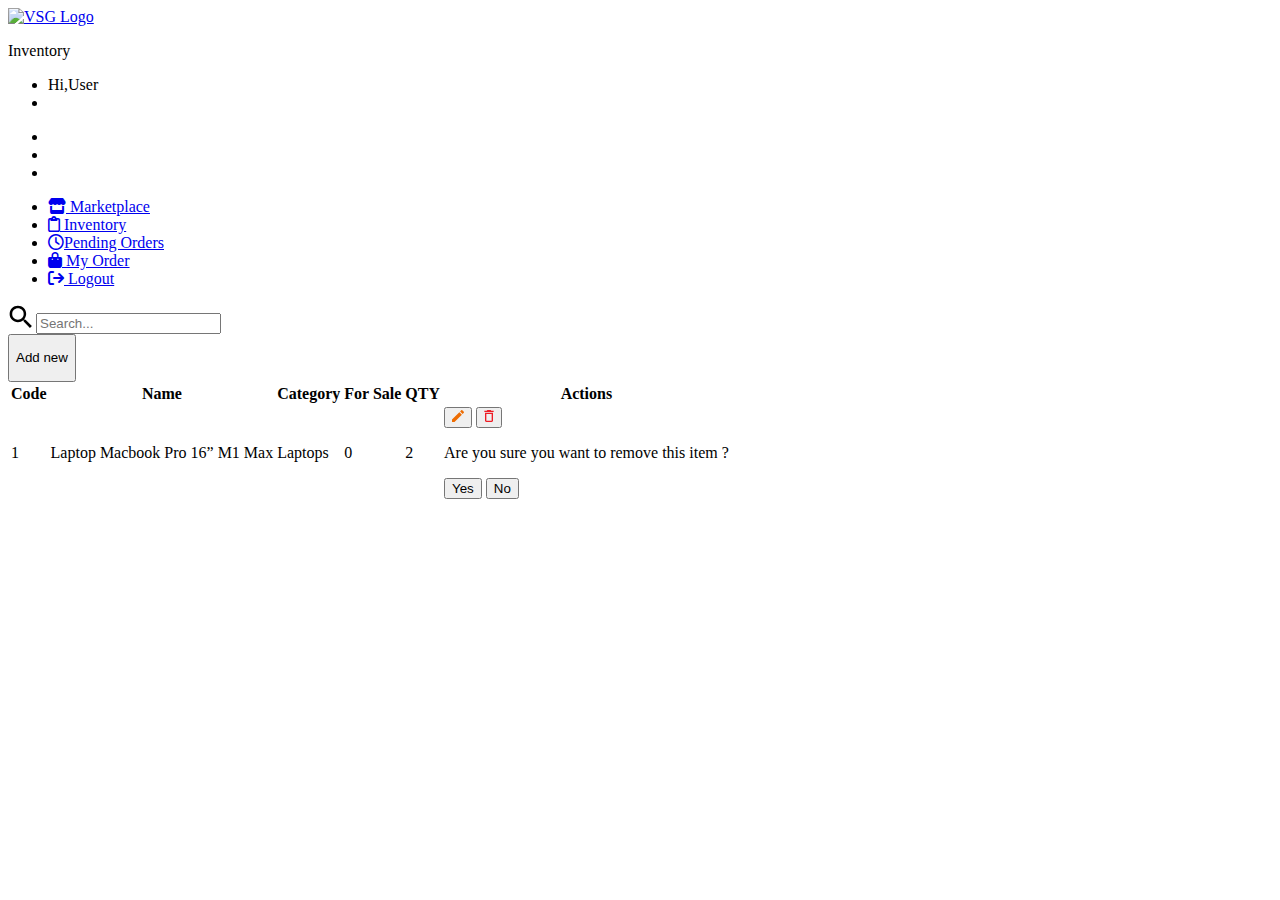
==== pages/inventoryPage.html @ f2868d97 "file renaming" ====
<!DOCTYPE html>
<html lang="en">
  <head>
    <meta charset="UTF-8" />
    <meta name="viewport" content="width=device-width, initial-scale=1.0" />
    <link rel="stylesheet" href="../styles.css" />
    <link
      rel="stylesheet"
      href="https://cdnjs.cloudflare.com/ajax/libs/font-awesome/6.3.0/css/all.min.css"
    />
    <link
      href="https://fonts.googleapis.com/css?family=Montserrat"
      rel="stylesheet"
    />
    <script src="marketPage.js"></script>
    <title>Inventory</title>
  </head>
  <body>
    <header>
      <a href="../index.html">
        <img
          src="../img/marketPage/vsg_marketplace-mini-logo 1.png"
          class="homeLogo"
          alt="VSG Logo"
        />
      </a>
      <p class="marketplace-header">Inventory</p>
      <ul>
        <li>Hi,User</li>
        <li><img src="../img/marketPage/Profile Img.png" alt="" /></li>
      </ul>
      <ul class="hamburger-lines" onclick="toggleHamburger()">
        <li class="lines"></li>
        <li class="lines"></li>
        <li class="lines"></li>
      </ul>
    </header>
    <div class="content">
      <aside>
        <nav>
          <ul>
            <li>
              <a href="marketPage.html"
                ><i class="fa-solid fa-store"></i> Marketplace</a
              >
            </li>
            <li>
              <a href="inventoryPage.html">
                <i class="fa-regular fa-clipboard"></i>
                Inventory</a
              >
            </li>
            <li>
              <a href="pendingOrdersPage.html">
                <i class="fa-regular fa-clock"></i>Pending Orders</a
              >
            </li>
            <li>
              <a href="marketPage.html">
                <i class="fa-solid fa-bag-shopping"></i>
                My Order</a
              >
            </li>
            <li id="logout">
              <a href="../index.html">
                <i class="fa-solid fa-arrow-right-from-bracket"></i>
                Logout</a
              >
            </li>
          </ul>
        </nav>
      </aside>
      <main class="main-content-inventory">
        <form class="add-new">
          <div class="add-new-input">
            <label for="new-add">
              <svg
                width="24"
                height="24"
                viewBox="0 0 11 11"
                fill="none"
                xmlns="http://www.w3.org/2000/svg"
              >
                <path
                  d="M4.55176 7.17578C5.28092 7.17578 5.90072 6.92057 6.41113 6.41016C6.92155 5.89974 7.17676 5.27995 7.17676 4.55078C7.17676 3.82161 6.92155 3.20182 6.41113 2.69141C5.90072 2.18099 5.28092 1.92578 4.55176 1.92578C3.82259 1.92578 3.2028 2.18099 2.69238 2.69141C2.18197 3.20182 1.92676 3.82161 1.92676 4.55078C1.92676 5.27995 2.18197 5.89974 2.69238 6.41016C3.2028 6.92057 3.82259 7.17578 4.55176 7.17578ZM8.05176 7.17578L10.9502 10.0742L10.0752 10.9492L7.17676 8.05078V7.58594L7.0127 7.42188C6.31999 8.02344 5.49967 8.32422 4.55176 8.32422C3.49447 8.32422 2.59668 7.95964 1.8584 7.23047C1.12012 6.5013 0.750977 5.60807 0.750977 4.55078C0.750977 3.49349 1.12012 2.5957 1.8584 1.85742C2.59668 1.11914 3.49447 0.75 4.55176 0.75C5.60905 0.75 6.50228 1.11914 7.23145 1.85742C7.96061 2.5957 8.32519 3.49349 8.32519 4.55078C8.32519 4.93359 8.23405 5.36654 8.05176 5.84961C7.86947 6.33268 7.65983 6.72005 7.42285 7.01172L7.58691 7.17578H8.05176Z"
                  fill="black"
                />
              </svg>
            </label>
            <input type="text" id="new-add" placeholder="Search..." />
          </div>
          <button class="add-new-button">
            <span></span>
            <p class="add-new-button-text">Add new</p>
          </button>
        </form>
        <div class="table">
          <table class="inventory-content">
            <thead>
              <tr>
                <th>Code</th>
                <th>Name</th>
                <th>Category</th>
                <th>For Sale</th>
                <th>QTY</th>
                <th>Actions</th>
              </tr>
            </thead>
            <tbody>
              <tr>
                <td>1</td>
                <td>Laptop Macbook Pro 16” M1 Max</td>
                <td>Laptops</td>
                <td>0</td>
                <td>2</td>
                <td class="actions">
                  <button>
                    <svg
                      width="12"
                      height="12"
                      viewBox="0 0 12 12"
                      fill="none"
                      xmlns="http://www.w3.org/2000/svg"
                    >
                      <path
                        d="M11.8125 2.6875L10.5938 3.90625L8.09375 1.40625L9.3125 0.1875C9.4375 0.0625 9.59375 0 9.78125 0C9.96875 0 10.125 0.0625 10.25 0.1875L11.8125 1.75C11.9375 1.875 12 2.03125 12 2.21875C12 2.40625 11.9375 2.5625 11.8125 2.6875ZM0 9.5L7.375 2.125L9.875 4.625L2.5 12H0V9.5Z"
                        fill="#ED6C02"
                      />
                    </svg>
                  </button>
                  <button onclick="confirmPurchase(event)">
                    <svg
                      width="10"
                      height="12"
                      viewBox="0 0 10 12"
                      fill="none"
                      xmlns="http://www.w3.org/2000/svg"
                    >
                      <path
                        d="M7.34375 0.65625H9.65625V2H0.34375V0.65625H2.65625L3.34375 0H6.65625L7.34375 0.65625ZM2.34375 4V10.6562H7.65625V4H2.34375ZM1 10.6562V2.65625H9V10.6562C9 11.0104 8.86458 11.3229 8.59375 11.5938C8.32292 11.8646 8.01042 12 7.65625 12H2.34375C1.98958 12 1.67708 11.8646 1.40625 11.5938C1.13542 11.3229 1 11.0104 1 10.6562Z"
                        fill="#ED1C25"
                      />
                    </svg>
                  </button>
                  <div class="confirmation-popup">
                    <p>Are you sure you want to remove this item ?</p>
                    <div>
                      <button>Yes</button>
                      <button>No</button>
                    </div>
                  </div>
                </td>
              </tr>
            </tbody>
          </table>
          <div class="pagination-container"></div>
        </div>
      </main>
    </div>
  </body>
</html>
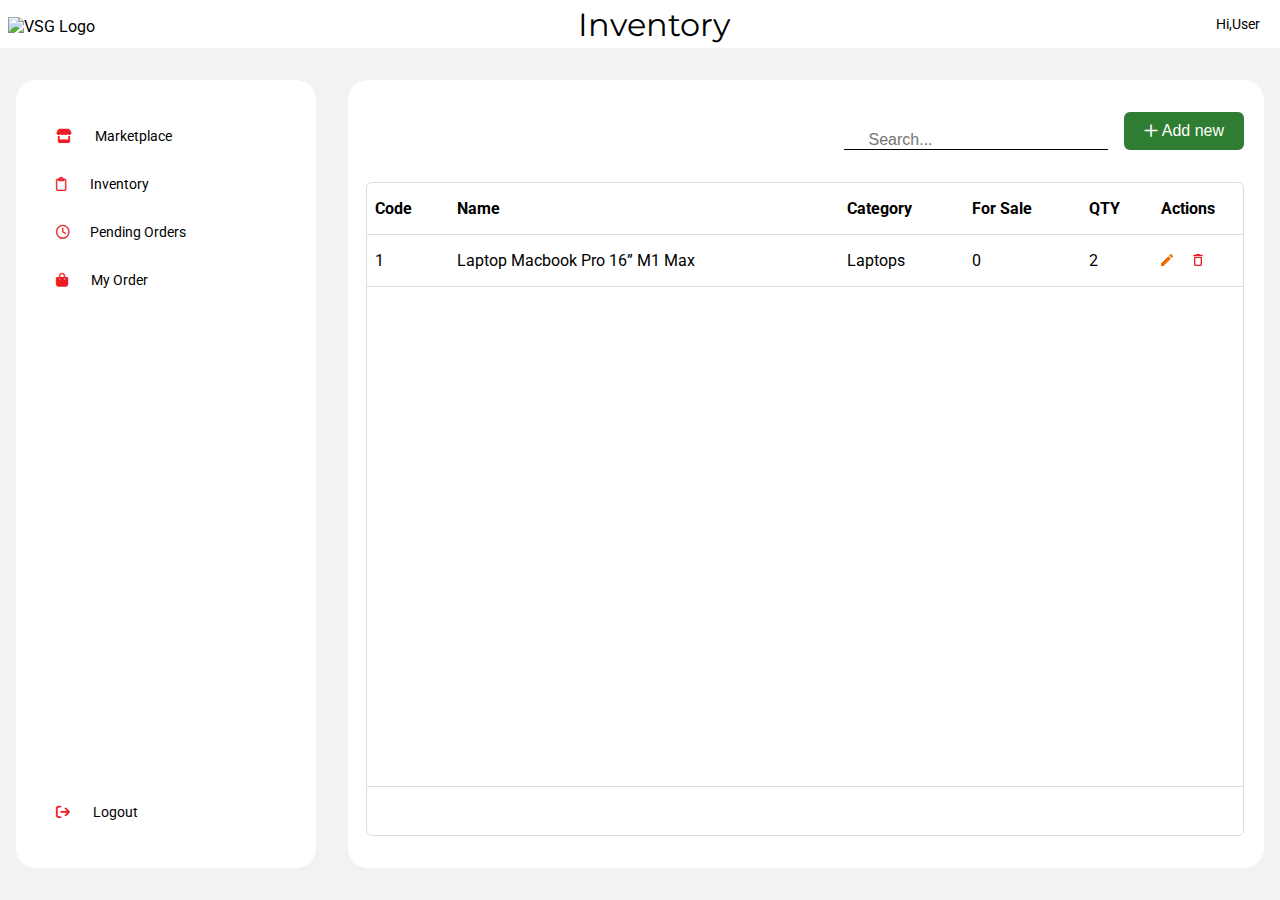
==== commit d05bddbd: "Added new item modal" ====
--- a/pages/inventoryPage.html
+++ b/pages/inventoryPage.html
@@ -9,153 +9,218 @@
       href="https://cdnjs.cloudflare.com/ajax/libs/font-awesome/6.3.0/css/all.min.css"
     />
     <link
-      href="https://fonts.googleapis.com/css?family=Montserrat"
+      href="https://fonts.googleapis.com/css2?family=Montserrat&family=Roboto:wght@400;700&display=swap"
+      rel="stylesheet"
+    />
+    <link rel="preconnect" href="https://fonts.googleapis.com" />
+    <link rel="preconnect" href="https://fonts.gstatic.com" crossorigin />
+    <link
+      href="https://fonts.googleapis.com/css2?family=Inter:wght@400;700&display=swap"
       rel="stylesheet"
     />
     <script src="marketPage.js"></script>
     <title>Inventory</title>
   </head>
   <body>
-    <header>
-      <a href="../index.html">
-        <img
-          src="../img/marketPage/vsg_marketplace-mini-logo 1.png"
-          class="homeLogo"
-          alt="VSG Logo"
-        />
-      </a>
-      <p class="marketplace-header">Inventory</p>
-      <ul>
-        <li>Hi,User</li>
-        <li><img src="../img/marketPage/Profile Img.png" alt="" /></li>
-      </ul>
-      <ul class="hamburger-lines" onclick="toggleHamburger()">
-        <li class="lines"></li>
-        <li class="lines"></li>
-        <li class="lines"></li>
-      </ul>
-    </header>
-    <div class="content">
-      <aside>
-        <nav>
-          <ul>
-            <li>
-              <a href="marketPage.html"
-                ><i class="fa-solid fa-store"></i> Marketplace</a
-              >
-            </li>
-            <li>
-              <a href="inventoryPage.html">
-                <i class="fa-regular fa-clipboard"></i>
-                Inventory</a
-              >
-            </li>
-            <li>
-              <a href="pendingOrdersPage.html">
-                <i class="fa-regular fa-clock"></i>Pending Orders</a
-              >
-            </li>
-            <li>
-              <a href="marketPage.html">
-                <i class="fa-solid fa-bag-shopping"></i>
-                My Order</a
-              >
-            </li>
-            <li id="logout">
-              <a href="../index.html">
-                <i class="fa-solid fa-arrow-right-from-bracket"></i>
-                Logout</a
-              >
-            </li>
-          </ul>
-        </nav>
-      </aside>
-      <main class="main-content-inventory">
-        <form class="add-new">
-          <div class="add-new-input">
-            <label for="new-add">
+    <div class="wrapper">
+      <header>
+        <a href="../index.html">
+          <img
+            src="../img/marketPage/vsg_marketplace-mini-logo 1.png"
+            class="homeLogo"
+            alt="VSG Logo"
+          />
+        </a>
+        <p class="marketplace-header">Inventory</p>
+        <ul>
+          <li>Hi,User</li>
+          <li><img src="../img/marketPage/Profile Img.png" alt="" /></li>
+        </ul>
+        <ul class="hamburger-lines" onclick="toggleHamburger()">
+          <li class="lines"></li>
+          <li class="lines"></li>
+          <li class="lines"></li>
+        </ul>
+      </header>
+      <div class="content">
+        <aside>
+          <nav>
+            <ul>
+              <li>
+                <a href="marketPage.html"
+                  ><i class="fa-solid fa-store"></i> Marketplace</a
+                >
+              </li>
+              <li>
+                <a href="inventoryPage.html">
+                  <i class="fa-regular fa-clipboard"></i>
+                  Inventory</a
+                >
+              </li>
+              <li>
+                <a href="pendingOrdersPage.html">
+                  <i class="fa-regular fa-clock"></i>Pending Orders</a
+                >
+              </li>
+              <li>
+                <a href="marketPage.html">
+                  <i class="fa-solid fa-bag-shopping"></i>
+                  My Order</a
+                >
+              </li>
+              <li id="logout">
+                <a href="../index.html">
+                  <i class="fa-solid fa-arrow-right-from-bracket"></i>
+                  Logout</a
+                >
+              </li>
+            </ul>
+          </nav>
+        </aside>
+        <main class="main-content-inventory">
+          <form class="add-new">
+            <div class="add-new-input">
+              <input type="text" id="new-add" placeholder="Search..." />
+            </div>
+            <button class="add-new-button" onclick="toggleDetailsModal(event)">
+              <p class="add-new-button-text">
+                <i class="fa-regular fa-plus"></i> Add new
+              </p>
+            </button>
+          </form>
+          <div class="table">
+            <table class="inventory-content">
+              <thead>
+                <tr>
+                  <th>Code</th>
+                  <th>Name</th>
+                  <th>Category</th>
+                  <th>For Sale</th>
+                  <th>QTY</th>
+                  <th>Actions</th>
+                </tr>
+              </thead>
+              <tbody>
+                <tr>
+                  <td>1</td>
+                  <td>Laptop Macbook Pro 16” M1 Max</td>
+                  <td>Laptops</td>
+                  <td>0</td>
+                  <td>2</td>
+                  <td class="actions">
+                    <button onclick="toggleDetailsModal(event)">
+                      <svg
+                        width="12"
+                        height="12"
+                        viewBox="0 0 12 12"
+                        fill="none"
+                        xmlns="http://www.w3.org/2000/svg"
+                      >
+                        <path
+                          d="M11.8125 2.6875L10.5938 3.90625L8.09375 1.40625L9.3125 0.1875C9.4375 0.0625 9.59375 0 9.78125 0C9.96875 0 10.125 0.0625 10.25 0.1875L11.8125 1.75C11.9375 1.875 12 2.03125 12 2.21875C12 2.40625 11.9375 2.5625 11.8125 2.6875ZM0 9.5L7.375 2.125L9.875 4.625L2.5 12H0V9.5Z"
+                          fill="#ED6C02"
+                        />
+                      </svg>
+                    </button>
+                    <button onclick="confirmPurchase(event)">
+                      <svg
+                        width="10"
+                        height="12"
+                        viewBox="0 0 10 12"
+                        fill="none"
+                        xmlns="http://www.w3.org/2000/svg"
+                      >
+                        <path
+                          d="M7.34375 0.65625H9.65625V2H0.34375V0.65625H2.65625L3.34375 0H6.65625L7.34375 0.65625ZM2.34375 4V10.6562H7.65625V4H2.34375ZM1 10.6562V2.65625H9V10.6562C9 11.0104 8.86458 11.3229 8.59375 11.5938C8.32292 11.8646 8.01042 12 7.65625 12H2.34375C1.98958 12 1.67708 11.8646 1.40625 11.5938C1.13542 11.3229 1 11.0104 1 10.6562Z"
+                          fill="#ED1C25"
+                        />
+                      </svg>
+                    </button>
+                    <div class="confirmation-popup">
+                      <p>Are you sure you want to remove this item ?</p>
+                      <div>
+                        <button>Yes</button>
+                        <button>No</button>
+                      </div>
+                    </div>
+                  </td>
+                </tr>
+              </tbody>
+            </table>
+            <div class="pagination-container"></div>
+          </div>
+        </main>
+      </div>
+      <div class="modal">
+        <div class="item-management">
+          <form class="item-data">
+            <div class="item-data-form">
+              <div class="item-data-form-left">
+                <p class="modal-header">Add New Item</p>
+                <div>
+                  <input id="code" type="text" placeholder=" " />
+                  <label for="code">Code *</label>
+                </div>
+                <div>
+                  <input id="name" type="text" placeholder=" " />
+                  <label for="name">Name *</label>
+                </div>
+                <div>
+                  <textarea
+                    placeholder=" "
+                    name=""
+                    id="item-description-area"
+                    cols="40"
+                    rows="6"
+                  ></textarea>
+                  <label for="item-description-area">Description</label>
+                </div>
+                <div class="category-dropdown">Category</div>
+                <div>
+                  <input id="qty-for-sale" type="number" placeholder=" " />
+                  <label for="qty-for-sale">Qty For Sale</label>
+                </div>
+                <div>
+                  <input id="sale-price" type="number" placeholder=" " />
+                  <label for="sale-price">Sale Price</label>
+                </div>
+                <div>
+                  <input id="qty" type="text" placeholder=" " />
+                  <label for="qty">Qty *</label>
+                </div>
+              </div>
+              <div class="item-data-form-right">
+                <img
+                  src="../img/inventory/no_image-placeholder.png"
+                  alt="New Item Image"
+                />
+                <div>
+                  <button class="button button-warning">Upload</button>
+                  <button class="button button-remove">Remove</button>
+                </div>
+              </div>
+            </div>
+            <div class="item-data-button-container">
+              <button class="button button-success">Add</button>
+            </div>
+            <button class="close-button" onclick="toggleDetailsModal(event)">
               <svg
-                width="24"
-                height="24"
-                viewBox="0 0 11 11"
+                width="16"
+                height="16"
+                viewBox="0 0 12 12"
                 fill="none"
                 xmlns="http://www.w3.org/2000/svg"
               >
                 <path
-                  d="M4.55176 7.17578C5.28092 7.17578 5.90072 6.92057 6.41113 6.41016C6.92155 5.89974 7.17676 5.27995 7.17676 4.55078C7.17676 3.82161 6.92155 3.20182 6.41113 2.69141C5.90072 2.18099 5.28092 1.92578 4.55176 1.92578C3.82259 1.92578 3.2028 2.18099 2.69238 2.69141C2.18197 3.20182 1.92676 3.82161 1.92676 4.55078C1.92676 5.27995 2.18197 5.89974 2.69238 6.41016C3.2028 6.92057 3.82259 7.17578 4.55176 7.17578ZM8.05176 7.17578L10.9502 10.0742L10.0752 10.9492L7.17676 8.05078V7.58594L7.0127 7.42188C6.31999 8.02344 5.49967 8.32422 4.55176 8.32422C3.49447 8.32422 2.59668 7.95964 1.8584 7.23047C1.12012 6.5013 0.750977 5.60807 0.750977 4.55078C0.750977 3.49349 1.12012 2.5957 1.8584 1.85742C2.59668 1.11914 3.49447 0.75 4.55176 0.75C5.60905 0.75 6.50228 1.11914 7.23145 1.85742C7.96061 2.5957 8.32519 3.49349 8.32519 4.55078C8.32519 4.93359 8.23405 5.36654 8.05176 5.84961C7.86947 6.33268 7.65983 6.72005 7.42285 7.01172L7.58691 7.17578H8.05176Z"
-                  fill="black"
+                  d="M11.8203 1.35156L7.17187 6L11.8203 10.6484L10.6484 11.8203L6 7.17187L1.35156 11.8203L0.179688 10.6484L4.82812 6L0.179688 1.35156L1.35156 0.179688L6 4.82812L10.6484 0.179688L11.8203 1.35156Z"
+                  fill="#000"
                 />
               </svg>
-            </label>
-            <input type="text" id="new-add" placeholder="Search..." />
-          </div>
-          <button class="add-new-button">
-            <span></span>
-            <p class="add-new-button-text">Add new</p>
-          </button>
-        </form>
-        <div class="table">
-          <table class="inventory-content">
-            <thead>
-              <tr>
-                <th>Code</th>
-                <th>Name</th>
-                <th>Category</th>
-                <th>For Sale</th>
-                <th>QTY</th>
-                <th>Actions</th>
-              </tr>
-            </thead>
-            <tbody>
-              <tr>
-                <td>1</td>
-                <td>Laptop Macbook Pro 16” M1 Max</td>
-                <td>Laptops</td>
-                <td>0</td>
-                <td>2</td>
-                <td class="actions">
-                  <button>
-                    <svg
-                      width="12"
-                      height="12"
-                      viewBox="0 0 12 12"
-                      fill="none"
-                      xmlns="http://www.w3.org/2000/svg"
-                    >
-                      <path
-                        d="M11.8125 2.6875L10.5938 3.90625L8.09375 1.40625L9.3125 0.1875C9.4375 0.0625 9.59375 0 9.78125 0C9.96875 0 10.125 0.0625 10.25 0.1875L11.8125 1.75C11.9375 1.875 12 2.03125 12 2.21875C12 2.40625 11.9375 2.5625 11.8125 2.6875ZM0 9.5L7.375 2.125L9.875 4.625L2.5 12H0V9.5Z"
-                        fill="#ED6C02"
-                      />
-                    </svg>
-                  </button>
-                  <button onclick="confirmPurchase(event)">
-                    <svg
-                      width="10"
-                      height="12"
-                      viewBox="0 0 10 12"
-                      fill="none"
-                      xmlns="http://www.w3.org/2000/svg"
-                    >
-                      <path
-                        d="M7.34375 0.65625H9.65625V2H0.34375V0.65625H2.65625L3.34375 0H6.65625L7.34375 0.65625ZM2.34375 4V10.6562H7.65625V4H2.34375ZM1 10.6562V2.65625H9V10.6562C9 11.0104 8.86458 11.3229 8.59375 11.5938C8.32292 11.8646 8.01042 12 7.65625 12H2.34375C1.98958 12 1.67708 11.8646 1.40625 11.5938C1.13542 11.3229 1 11.0104 1 10.6562Z"
-                        fill="#ED1C25"
-                      />
-                    </svg>
-                  </button>
-                  <div class="confirmation-popup">
-                    <p>Are you sure you want to remove this item ?</p>
-                    <div>
-                      <button>Yes</button>
-                      <button>No</button>
-                    </div>
-                  </div>
-                </td>
-              </tr>
-            </tbody>
-          </table>
-          <div class="pagination-container"></div>
+            </button>
+          </form>
         </div>
-      </main>
+        <div class="backdrop"></div>
+      </div>
     </div>
   </body>
 </html>
--- a/styles.css
+++ b/styles.css
@@ -0,0 +1,1121 @@
+* {
+  margin: 0;
+  padding: 0;
+}
+* button {
+  border: none;
+}
+* a {
+  color: #000;
+  text-decoration: none;
+}
+* input {
+  border: none;
+  outline: none;
+}
+* textarea {
+  border: none;
+  outline: none;
+}
+
+body {
+  font-family: "Roboto", sans-serif;
+  font-size: 16px;
+  color: #000;
+}
+
+.container {
+  background: url("/img/main/vsg_bg 2.jpg") 50% 50% no-repeat;
+  background-size: cover;
+  width: 100%;
+  height: 100vh;
+  overflow: auto;
+  display: flex;
+  justify-content: center;
+  align-items: center;
+}
+
+.logo-container {
+  max-width: 900px;
+  display: flex;
+  flex-direction: column;
+  align-items: center;
+}
+.logo-container img {
+  width: 80%;
+}
+.logo-container a {
+  text-align: center;
+  font-size: 30px;
+  text-decoration: none;
+  margin-top: 150px;
+  color: #ffffff;
+  background-color: #ed1c25;
+  padding: 16px 48px;
+  border-radius: 6px;
+  box-shadow: 1px 1px 5px rgba(0, 0, 0, 0.25);
+}
+.logo-container a:hover {
+  background-color: #f69296;
+}
+.logo-container a:active {
+  background-color: #ed1c25;
+}
+
+header {
+  background-color: #ffffff;
+  display: flex;
+  justify-content: space-between;
+  align-items: center;
+  height: 48px;
+}
+header .homeLogo {
+  margin-left: 8px;
+  margin-top: 4px;
+}
+header p {
+  align-self: center;
+  font-family: "Montserrat";
+  font-size: 32px;
+}
+header ul {
+  display: flex;
+  justify-content: center;
+  align-items: center;
+  list-style-type: none;
+}
+header ul li {
+  padding: 4px;
+  font-size: 14px;
+}
+header ul li img {
+  margin-right: 8px;
+}
+
+.hamburger-lines {
+  display: none;
+  height: 100%;
+  margin-top: 8px;
+  cursor: pointer;
+}
+
+.lines {
+  height: 4px;
+  width: 40px;
+  background-color: #ed1c25;
+  margin: 6px 24px;
+  padding: 0;
+  border: 1px solid #ed1c25;
+  border-radius: 6px;
+}
+
+.hamburger-menu {
+  display: "none";
+  flex-direction: column;
+  background-color: #ffffff;
+  left: 16px;
+  top: 82px;
+  z-index: 4;
+  justify-content: stretch;
+  flex-grow: 1;
+}
+
+body {
+  height: 100vh;
+  background-color: #f0f2f3;
+}
+
+.wrapper {
+  height: 100%;
+  display: flex;
+  flex-direction: column;
+}
+
+.backdrop {
+  position: absolute;
+  top: 0;
+  left: 0;
+  width: 100%;
+  height: 100vh;
+  background-color: #000;
+  opacity: 50%;
+}
+
+.content {
+  flex-grow: 1;
+  padding: 32px 16px;
+  display: flex;
+  align-items: stretch;
+  display: flex;
+  gap: 32px;
+}
+.content aside {
+  display: flex;
+  flex-direction: column;
+  align-items: stretch;
+  max-width: 300px;
+  width: 25%;
+  min-width: 250px;
+  background-color: #ffffff;
+  border-radius: 20px;
+}
+.content aside nav {
+  flex-grow: 1;
+  width: 100%;
+  display: flex;
+  align-items: stretch;
+}
+.content aside nav ul {
+  width: 100%;
+  padding-top: 32px;
+  padding-bottom: 32px;
+  list-style-type: none;
+  display: flex;
+  flex-direction: column;
+}
+.content aside nav ul li {
+  cursor: pointer;
+  margin: 0 24px;
+  box-sizing: border-box;
+  padding: 16px;
+}
+.content aside nav ul li a {
+  display: block;
+  width: 100%;
+  height: 100%;
+  font-size: 14px;
+}
+.content aside nav ul li a i {
+  color: #ed1c25;
+  margin-right: 20px;
+}
+.content aside nav ul li:hover {
+  background-color: #ed1c25;
+  border-radius: 10px;
+  box-shadow: 2px 2px 10px rgba(0, 0, 0, 0.2);
+}
+.content aside nav ul li:hover a {
+  color: #ffffff;
+}
+.content aside nav ul li:hover i {
+  color: #ffffff;
+}
+.content aside nav ul #logout {
+  margin-top: auto;
+}
+
+.main-content {
+  flex-grow: 1;
+  background-color: #ffffff;
+  border-radius: 20px;
+  display: grid;
+  grid-template-columns: 1fr 1fr 1fr 1fr;
+  align-content: start;
+  justify-content: start;
+  padding: 40px 20px;
+  gap: 32px;
+  overflow: auto;
+}
+
+.card-item {
+  position: relative;
+  box-shadow: 0px 0px 10px rgba(0, 0, 0, 0.1);
+  border-radius: 6px;
+  display: flex;
+  flex-direction: column;
+}
+.card-item img {
+  cursor: pointer;
+  width: 100%;
+  border-radius: 5px 5px 0px 0px;
+}
+
+.item-options {
+  flex-grow: 1;
+  display: flex;
+  align-items: center;
+}
+.item-options-info {
+  flex-grow: 1;
+  padding: 8px;
+}
+.item-options-info-category {
+  display: block;
+  font-size: 12px;
+  color: #9a9a9a;
+}
+.item-options-purchase {
+  margin-right: 16px;
+  display: flex;
+  justify-content: stretch;
+  align-items: flex-start;
+}
+
+.dropdown {
+  position: relative;
+}
+.dropdown span {
+  display: block;
+  font-size: 10px;
+  color: #9a9a9a;
+}
+.dropdown button {
+  cursor: pointer;
+  border: none;
+  border-bottom: 1px solid #000;
+  background-color: #ffffff;
+}
+.dropdown button span {
+  color: #000;
+  font-size: 12px;
+  display: inline;
+}
+.dropdown-child {
+  display: none;
+  position: absolute;
+  background-color: #ffffff;
+  box-shadow: 0px 0px 5px rgba(0, 0, 0, 0.3);
+  z-index: 4;
+}
+.dropdown-child .option {
+  font-size: 12px;
+  padding: 4px;
+  cursor: pointer;
+}
+
+.purchase-button {
+  margin-left: 8px;
+  border: none;
+  display: inline-block;
+  padding: 6px 6px 2px 6px;
+  background-color: #ed1c25;
+  border-radius: 24px;
+}
+
+.purchase-button:hover {
+  background-color: #f69296;
+}
+
+.confirmation-popup.market {
+  display: none;
+  position: absolute;
+  background-color: #ffffff;
+  box-shadow: 0px 0px 10px rgba(0, 0, 0, 0.5);
+  border-radius: 6px;
+  padding: 1em;
+  width: 275px;
+  left: 17%;
+  bottom: -47%;
+  z-index: 4;
+}
+.confirmation-popup.market div {
+  display: flex;
+  justify-content: flex-end;
+  margin-top: 0.5em;
+  gap: 10px;
+}
+.confirmation-popup.market button {
+  padding: 0.25em 1em;
+  background-color: #ffffff;
+  color: #ed1c25;
+  border: 1px solid #ed1c25;
+  border-radius: 6px;
+  box-shadow: 1px 1px 5px rgba(0, 0, 0, 0.25);
+}
+.confirmation-popup.market button:hover {
+  color: #ffffff;
+  background-color: #ed1c25;
+}
+
+.confirmation-popup.market::before {
+  content: "";
+  content: "";
+  position: absolute;
+  width: 0;
+  height: 0;
+  border-style: solid;
+  border-width: 0 0.5em 0.75em 0.5em;
+  border-color: transparent transparent #ffffff transparent;
+  top: -10px;
+  left: 48%;
+}
+
+.confirmation-popup.active {
+  left: -30%;
+}
+
+.confirmation-popup.active::before {
+  left: 81%;
+}
+
+.modal {
+  width: 100%;
+  height: 100vh;
+  position: fixed;
+  top: 0;
+  left: 0;
+  display: flex;
+  justify-content: center;
+  align-items: center;
+  display: none;
+}
+.modal .modal-content {
+  position: relative;
+  z-index: 4;
+  width: 600px;
+  height: 621px;
+  background-color: #ffffff;
+  border-radius: 20px;
+}
+.modal .modal-content button {
+  position: absolute;
+  right: 16px;
+  top: 16px;
+}
+.modal .modal-content img {
+  border-radius: 20px 20px 0 0;
+  width: 100%;
+  height: 50%;
+  -o-object-fit: cover;
+     object-fit: cover;
+}
+
+.item-info {
+  display: flex;
+  justify-content: space-between;
+  margin: 16px;
+}
+.item-info-left {
+  width: 50%;
+}
+.item-info-left-name {
+  font-size: 22px;
+  font-weight: 700;
+}
+.item-info-left-category {
+  font-size: 14px;
+  color: #9a9a9a;
+}
+.item-info-right {
+  display: flex;
+  flex-direction: column;
+  align-items: flex-end;
+}
+.item-info-right-price {
+  font-weight: 700;
+  font-size: 22px;
+}
+.item-info-right-quantity {
+  font-size: 14px;
+  color: #9a9a9a;
+}
+
+.item-description {
+  margin: 16px 32px 16px 16px;
+}
+
+.main-content-inventory {
+  flex-grow: 1;
+  background-color: #ffffff;
+  border-radius: 20px;
+  padding: 2em 1.25em;
+  display: flex;
+  flex-direction: column;
+  align-items: flex-end;
+  overflow-x: auto;
+}
+
+.add-new {
+  display: flex;
+  justify-content: flex-end;
+  align-items: flex-end;
+  width: 400px;
+}
+.add-new-input {
+  display: flex;
+  flex-grow: 1;
+  border-bottom: 1px solid #000;
+}
+.add-new-input input {
+  width: 100%;
+  margin-left: 10px;
+  display: inline;
+  font-size: 16px;
+}
+.add-new-input::before {
+  content: "";
+  background-image: url("../../img/inventory/Vector_magnifying_glass.svg");
+  background-repeat: no-repeat;
+  width: 16px;
+  height: 16px;
+  outline: none;
+}
+.add-new-input:focus-within {
+  outline: 1px solid #000;
+}
+.add-new-button {
+  margin-left: 1.25em;
+  display: flex;
+  justify-content: center;
+  align-items: center;
+  padding: 10px 20px;
+  border-radius: 6px;
+  background-color: #2e7d32;
+  color: #ffffff;
+  gap: 16px;
+}
+.add-new-button-text {
+  white-space: nowrap;
+  flex-grow: 1;
+  font-size: 16px;
+  height: auto;
+  margin: auto;
+}
+
+.table {
+  display: flex;
+  flex-direction: column;
+  flex-grow: 1;
+  width: 100%;
+  margin-top: 32px;
+  border: 1px solid #dadcdd;
+  border-radius: 6px;
+  overflow: auto;
+}
+
+.inventory-content {
+  min-width: 900px;
+  border-spacing: 0;
+  border-radius: 6px;
+}
+.inventory-content th {
+  max-height: 48px;
+  text-align: left;
+  padding: 16px 8px;
+}
+.inventory-content td {
+  border-top: 1px solid #dadcdd;
+  border-bottom: 1px solid #dadcdd;
+  padding: 16px 8px;
+}
+
+.actions {
+  position: relative;
+}
+.actions button {
+  margin-right: 16px;
+  background: none;
+}
+
+.confirmation-popup {
+  display: none;
+  position: absolute;
+  background-color: #ffffff;
+  box-shadow: 0px 0px 10px rgba(0, 0, 0, 0.5);
+  border-radius: 6px;
+  padding: 1em;
+  width: 250px;
+  padding: 16px;
+  left: -140%;
+  bottom: -200%;
+}
+.confirmation-popup div {
+  display: flex;
+  justify-content: flex-end;
+  margin-top: 0.5em;
+  gap: 10px;
+  margin-top: 8px;
+}
+.confirmation-popup button {
+  padding: 0.25em 1em;
+  background-color: #ffffff;
+  color: #ed1c25;
+  border: 1px solid #ed1c25;
+  border-radius: 6px;
+  box-shadow: 1px 1px 5px rgba(0, 0, 0, 0.25);
+}
+.confirmation-popup button:hover {
+  color: #ffffff;
+  background-color: #ed1c25;
+}
+
+.confirmation-popup::before {
+  content: "";
+  position: absolute;
+  width: 0;
+  height: 0;
+  border-style: solid;
+  border-width: 0 0.5em 0.75em 0.5em;
+  border-color: transparent transparent #ffffff transparent;
+  top: -10px;
+  left: 66%;
+}
+
+.pagination-container {
+  margin-top: auto;
+  height: 48px;
+  border-top: 1px solid #dadcdd;
+}
+
+.item-management {
+  width: 600px;
+  height: 700px;
+  background-color: #ffffff;
+  position: relative;
+  z-index: 4;
+  border-radius: 20px;
+  padding: 48px;
+}
+.item-management .item-data {
+  position: relative;
+  height: 100%;
+  display: flex;
+  flex-direction: column;
+  align-items: center;
+}
+.item-management .item-data-form {
+  width: 100%;
+  display: flex;
+  gap: 20px;
+}
+.item-management .item-data-form-left {
+  flex-grow: 1;
+  display: flex;
+  flex-direction: column;
+  justify-content: center;
+}
+.item-management .item-data-form-left .modal-header {
+  font-size: 24px;
+  font-weight: 700;
+}
+.item-management .item-data-form-left div {
+  position: relative;
+  display: flex;
+  flex-direction: column;
+}
+.item-management .item-data-form-left div label {
+  font-size: 14px;
+  color: #9a9a9a;
+  position: absolute;
+  left: 0;
+  bottom: 0;
+}
+.item-management .item-data-form-left div input:not(:-moz-placeholder-shown) ~ label, .item-management .item-data-form-left div textarea:not(:-moz-placeholder-shown) ~ label {
+  display: none;
+}
+.item-management .item-data-form-left div input:focus ~ label,
+.item-management .item-data-form-left div input:not(:placeholder-shown) ~ label,
+.item-management .item-data-form-left div textarea:focus ~ label,
+.item-management .item-data-form-left div textarea:not(:placeholder-shown) ~ label {
+  display: none;
+}
+.item-management .item-data-form-left div [for=item-description-area] {
+  top: 24px;
+}
+.item-management .item-data-form-left input {
+  border-bottom: 1px solid #dadcdd;
+  margin-top: 62px;
+}
+.item-management .item-data-form-left textarea {
+  border-bottom: 1px solid #dadcdd;
+  margin-top: 25px;
+}
+.item-management .item-data-form-left .category-dropdown {
+  margin-top: 62px;
+  color: #9a9a9a;
+  border-bottom: 1px solid #dadcdd;
+}
+.item-management .item-data-form-right {
+  flex-grow: 1;
+  display: flex;
+  flex-direction: column;
+  justify-content: center;
+  align-items: center;
+}
+.item-management .item-data-form-right div {
+  display: flex;
+  flex-direction: column;
+}
+.item-management .item-data-form-right div button {
+  margin-top: 20px;
+  width: 120px;
+}
+.item-management .item-data-button-container {
+  margin: 35px 0;
+}
+.item-management .item-data-button-container button {
+  width: 150px;
+}
+.item-management .item-data .close-button {
+  cursor: pointer;
+  background-color: transparent;
+  position: absolute;
+  right: -15px;
+  top: -15px;
+}
+
+.main-content-pending {
+  flex-grow: 1;
+  background-color: #ffffff;
+  border-radius: 20px;
+  padding: 2em 1.25em;
+  display: flex;
+  flex-direction: column;
+  align-items: flex-end;
+  align-items: stretch;
+}
+.main-content-pending .pending-orders {
+  border-spacing: 0 1.25em;
+}
+.main-content-pending .pending-orders tr {
+  border: 1px solid #dadcdd;
+}
+.main-content-pending .pending-orders th {
+  background-color: #dadcdd;
+  text-align: left;
+  padding: 1em 0.75em;
+}
+.main-content-pending .pending-orders th:first-child {
+  border-radius: 10px 0 0 10px;
+}
+.main-content-pending .pending-orders th:last-child {
+  border-radius: 0 10px 10px 0;
+}
+.main-content-pending .pending-orders td {
+  padding: 0.5em 1.5em;
+  border-top: 1px solid #dadcdd;
+  border-bottom: 1px solid #dadcdd;
+}
+.main-content-pending .pending-orders td:first-child {
+  border-radius: 10px 0 0 10px;
+  border-left: 1px solid #dadcdd;
+}
+.main-content-pending .pending-orders td:last-child {
+  border-radius: 0 10px 10px 0;
+  border-right: 1px solid #dadcdd;
+}
+.main-content-pending .pending-orders .action button {
+  float: right;
+  background-color: #ed1c25;
+  color: #ffffff;
+  font-weight: 700;
+  font-size: 1.25em;
+  padding: 0.625em 1.25em;
+  border-radius: 0.325em;
+  box-shadow: 1px 1px 5px rgba(0, 0, 0, 0.25);
+}
+
+.main-content-orders {
+  flex-grow: 1;
+  background-color: #ffffff;
+  border-radius: 20px;
+  padding: 2em 1.25em;
+  display: flex;
+  flex-direction: column;
+  align-items: flex-end;
+  align-items: stretch;
+}
+.main-content-orders .pending-orders {
+  border-collapse: separate;
+  border-spacing: 0 20px;
+}
+.main-content-orders .pending-orders tr {
+  border: 1px solid #dadcdd;
+}
+.main-content-orders .pending-orders th {
+  background-color: #dadcdd;
+  text-align: left;
+  padding: 1em 0.75em;
+}
+.main-content-orders .pending-orders th:first-child {
+  border-radius: 10px 0 0 10px;
+}
+.main-content-orders .pending-orders th:last-child {
+  border-radius: 0 10px 10px 0;
+}
+.main-content-orders .pending-orders td {
+  padding: 0.5em 0.75em;
+  border-top: 1px solid #dadcdd;
+  border-bottom: 1px solid #dadcdd;
+}
+.main-content-orders .pending-orders td:first-child {
+  border-radius: 10px 0 0 10px;
+  border-left: 1px solid #dadcdd;
+}
+.main-content-orders .pending-orders td:last-child {
+  border-radius: 0 10px 10px 0;
+  border-right: 1px solid #dadcdd;
+}
+.main-content-orders .pending-orders .action {
+  position: relative;
+  display: flex;
+  justify-content: space-around;
+}
+.main-content-orders .pending-orders .action button {
+  background: none;
+}
+.main-content-orders .pending-orders .action .confirmation-popup {
+  display: none;
+  position: absolute;
+  background-color: #ffffff;
+  box-shadow: 0px 0px 10px rgba(0, 0, 0, 0.5);
+  border-radius: 6px;
+  padding: 1em;
+  width: 17vw;
+  left: -100%;
+  bottom: -300%;
+}
+.main-content-orders .pending-orders .action .confirmation-popup div {
+  display: flex;
+  justify-content: flex-end;
+  margin-top: 0.5em;
+  gap: 10px;
+}
+.main-content-orders .pending-orders .action .confirmation-popup button {
+  padding: 0.25em 1em;
+  background-color: #ffffff;
+  color: #ed1c25;
+  border: 1px solid #ed1c25;
+  border-radius: 6px;
+  box-shadow: 1px 1px 5px rgba(0, 0, 0, 0.25);
+}
+.main-content-orders .pending-orders .action .confirmation-popup button:hover {
+  color: #ffffff;
+  background-color: #ed1c25;
+}
+.main-content-orders .pending-orders .action .confirmation-popup::before {
+  content: "";
+  content: "";
+  position: absolute;
+  width: 0;
+  height: 0;
+  border-style: solid;
+  border-width: 0 0.5em 0.75em 0.5em;
+  border-color: transparent transparent #ffffff transparent;
+  top: -10px;
+  left: 83%;
+}
+
+@media only screen and (max-width: 1250px) {
+  .main-content {
+    grid-template-columns: 1fr 1fr 1fr;
+  }
+}
+@media only screen and (max-width: 768px) {
+  .logo-container {
+    width: 70%;
+  }
+  .logo-container a {
+    font-size: 20px;
+    margin-top: 3em;
+  }
+  .content aside {
+    max-width: 100%;
+    flex-grow: 1;
+    display: none;
+  }
+  .content aside nav {
+    height: 100%;
+  }
+  header p {
+    font-size: 1.125em;
+    font-weight: 700;
+  }
+  header ul {
+    display: none;
+  }
+  .hamburger-lines {
+    display: block;
+  }
+  .main-content {
+    grid-template-columns: 1fr;
+  }
+  main {
+    flex-direction: column;
+  }
+  .card-item {
+    width: 100%;
+  }
+  .confirmation-popup.market {
+    left: 0%;
+    bottom: -35%;
+  }
+  .confirmation-popup.market::before {
+    left: 87%;
+  }
+  .main-content-inventory {
+    align-items: flex-start;
+  }
+  .main-content-inventory .add-new {
+    width: auto;
+    justify-content: flex-start;
+  }
+  .main-content-inventory .add-new-input input {
+    font-size: 14px;
+  }
+  .main-content-pending .pending-orders {
+    border-spacing: 0;
+  }
+  .main-content-pending .pending-orders thead,
+  .main-content-pending .pending-orders tbody,
+  .main-content-pending .pending-orders th,
+  .main-content-pending .pending-orders td:nth-child(4),
+  .main-content-pending .pending-orders td:nth-child(5),
+  .main-content-pending .pending-orders td:nth-child(6),
+  .main-content-pending .pending-orders tr {
+    display: block;
+  }
+  .main-content-pending .pending-orders thead tr {
+    display: none;
+  }
+  .main-content-pending .pending-orders tr {
+    box-shadow: 0px 0px 5px rgba(0, 0, 0, 0.3);
+    border-radius: 6px;
+    margin-bottom: 1em;
+  }
+  .main-content-pending .pending-orders td {
+    border: none;
+  }
+  .main-content-pending .pending-orders td:nth-child(1) {
+    border: none;
+    width: 50%;
+  }
+  .main-content-pending .pending-orders td:nth-child(2) {
+    width: 100%;
+  }
+  .main-content-pending .pending-orders td:nth-child(3) {
+    width: 100%;
+  }
+  .main-content-pending .pending-orders td:nth-child(4) {
+    border-top: 1px solid #dadcdd;
+  }
+  .main-content-pending .pending-orders td:nth-child(5) {
+    border-top: 1px solid #dadcdd;
+  }
+  .main-content-pending .pending-orders td:nth-child(6) {
+    border: none;
+    border-radius: 0;
+    border-top: 1px solid #dadcdd;
+  }
+  .main-content-pending .pending-orders td:before {
+    display: block;
+    font-weight: 700;
+    white-space: nowrap;
+  }
+  .main-content-pending .pending-orders td:nth-of-type(1):before {
+    content: "Code";
+  }
+  .main-content-pending .pending-orders td:nth-of-type(2):before {
+    content: "Qty";
+  }
+  .main-content-pending .pending-orders td:nth-of-type(3):before {
+    content: "Price";
+  }
+  .main-content-pending .pending-orders td:nth-of-type(4):before {
+    content: "Ordered by:";
+    display: inline;
+    margin-right: 1em;
+  }
+  .main-content-pending .pending-orders td:nth-of-type(5):before {
+    content: "Order Date:";
+    display: inline;
+    margin-right: 1em;
+  }
+  .main-content-pending .pending-orders .action {
+    padding-top: 1.5em;
+    padding-bottom: 1em;
+  }
+  .main-content-pending .pending-orders .action button {
+    float: none;
+    display: block;
+    margin: auto;
+  }
+  .main-content-orders .pending-orders {
+    border-spacing: 0;
+  }
+  .main-content-orders .pending-orders thead,
+  .main-content-orders .pending-orders tbody,
+  .main-content-orders .pending-orders th,
+  .main-content-orders .pending-orders td:nth-child(4),
+  .main-content-orders .pending-orders td:nth-child(5),
+  .main-content-orders .pending-orders td:nth-child(6),
+  .main-content-orders .pending-orders tr {
+    display: block;
+  }
+  .main-content-orders .pending-orders thead tr {
+    display: none;
+  }
+  .main-content-orders .pending-orders tr {
+    box-shadow: 0px 0px 5px rgba(0, 0, 0, 0.3);
+    border-radius: 6px;
+    margin-bottom: 1em;
+  }
+  .main-content-orders .pending-orders td {
+    border: none;
+  }
+  .main-content-orders .pending-orders td:nth-child(1) {
+    border: none;
+    width: 50%;
+  }
+  .main-content-orders .pending-orders td:nth-child(2) {
+    width: 100%;
+  }
+  .main-content-orders .pending-orders td:nth-child(3) {
+    width: 100%;
+  }
+  .main-content-orders .pending-orders td:nth-child(4) {
+    border-top: 1px solid #dadcdd;
+  }
+  .main-content-orders .pending-orders td:nth-child(5) {
+    border-top: 1px solid #dadcdd;
+  }
+  .main-content-orders .pending-orders td:nth-child(6) {
+    border: none;
+    border-radius: 0;
+    border-top: 1px solid #dadcdd;
+  }
+  .main-content-orders .pending-orders td:before {
+    display: block;
+    font-weight: 700;
+    white-space: nowrap;
+  }
+  .main-content-orders .pending-orders td:nth-of-type(1):before {
+    content: "Code";
+  }
+  .main-content-orders .pending-orders td:nth-of-type(2):before {
+    content: "Qty";
+  }
+  .main-content-orders .pending-orders td:nth-of-type(3):before {
+    content: "Price";
+  }
+  .main-content-orders .pending-orders td:nth-of-type(4):before {
+    content: "Ordered by:";
+    display: inline;
+    margin-right: 1em;
+  }
+  .main-content-orders .pending-orders td:nth-of-type(5):before {
+    content: "Order Date:";
+    display: inline;
+    margin-right: 1em;
+  }
+  .main-content-orders .pending-orders .action {
+    padding-top: 1.5em;
+    padding-bottom: 1em;
+  }
+  .main-content-orders .pending-orders .action button {
+    float: none;
+    display: block;
+    margin: auto;
+  }
+  .main-content-orders .pending-orders .action {
+    padding: 1em;
+  }
+  .main-content-orders .pending-orders .action p {
+    display: inline;
+  }
+  .main-content-orders .pending-orders .action button {
+    float: right;
+  }
+  .main-content-orders .pending-orders .action .confirmation-popup {
+    height: auto;
+    width: 75vw;
+    left: 0;
+    bottom: -200%;
+  }
+  .main-content-orders .pending-orders .action .confirmation-popup::before {
+    left: 93%;
+  }
+  .main-content-orders .pending-orders td:nth-child(5) {
+    border: none;
+    border-radius: 0;
+    border-top: 1px solid #dadcdd;
+  }
+  .main-content-orders .pending-orders td:nth-of-type(1):before {
+    content: "Code";
+  }
+  .main-content-orders .pending-orders td:nth-of-type(2):before {
+    content: "Qty";
+  }
+  .main-content-orders .pending-orders td:nth-of-type(3):before {
+    content: "Price";
+  }
+  .main-content-orders .pending-orders td:nth-of-type(4):before {
+    content: "Ordered by:";
+    display: inline;
+    margin-right: 1em;
+  }
+  .main-content-orders .pending-orders td:nth-of-type(5):before {
+    content: "Order Date:";
+    display: inline;
+    margin-right: 1em;
+  }
+  .main-content-orders .pending-orders td:nth-of-type(6):before {
+    content: "Status:";
+  }
+  .modal .modal-content {
+    width: 100%;
+    margin: 2em 1em 2em 1em;
+  }
+  .modal .modal-content img {
+    height: 25%;
+  }
+  .modal .item-management {
+    overflow: auto;
+    width: 100%;
+    margin: 0 16px;
+  }
+  .modal .item-management .item-data-form {
+    flex-direction: column;
+  }
+  .modal .item-management .item-data-form-left div label {
+    top: 0;
+  }
+  .modal .item-management .item-data-form-left div input:not(:-moz-placeholder-shown) ~ label {
+    display: block;
+  }
+  .modal .item-management .item-data-form-left div input:focus ~ label,
+  .modal .item-management .item-data-form-left div input:not(:placeholder-shown) ~ label {
+    display: block;
+  }
+  .modal .item-management .item-data-form-right div {
+    flex-direction: row;
+  }
+}
+.item-description {
+  margin: 1em;
+}
+
+.item-info {
+  flex-direction: column;
+}
+.item-info-left {
+  width: 100%;
+}
+.item-info-left-name {
+  font-size: 1.25em;
+}
+.item-info-right {
+  margin-top: 1em;
+  align-items: flex-start;
+}
+
+.button {
+  font-family: "Inter", sans-serif;
+  font-size: 18px;
+  font-weight: 700;
+  padding: 8px;
+  color: #ffffff;
+  border-radius: 6px;
+}
+
+.button-success {
+  background-color: #2e7d32;
+}
+
+.button-warning {
+  background-color: #ed6c02;
+}
+
+.button-remove {
+  background-color: #ed1c25;
+}